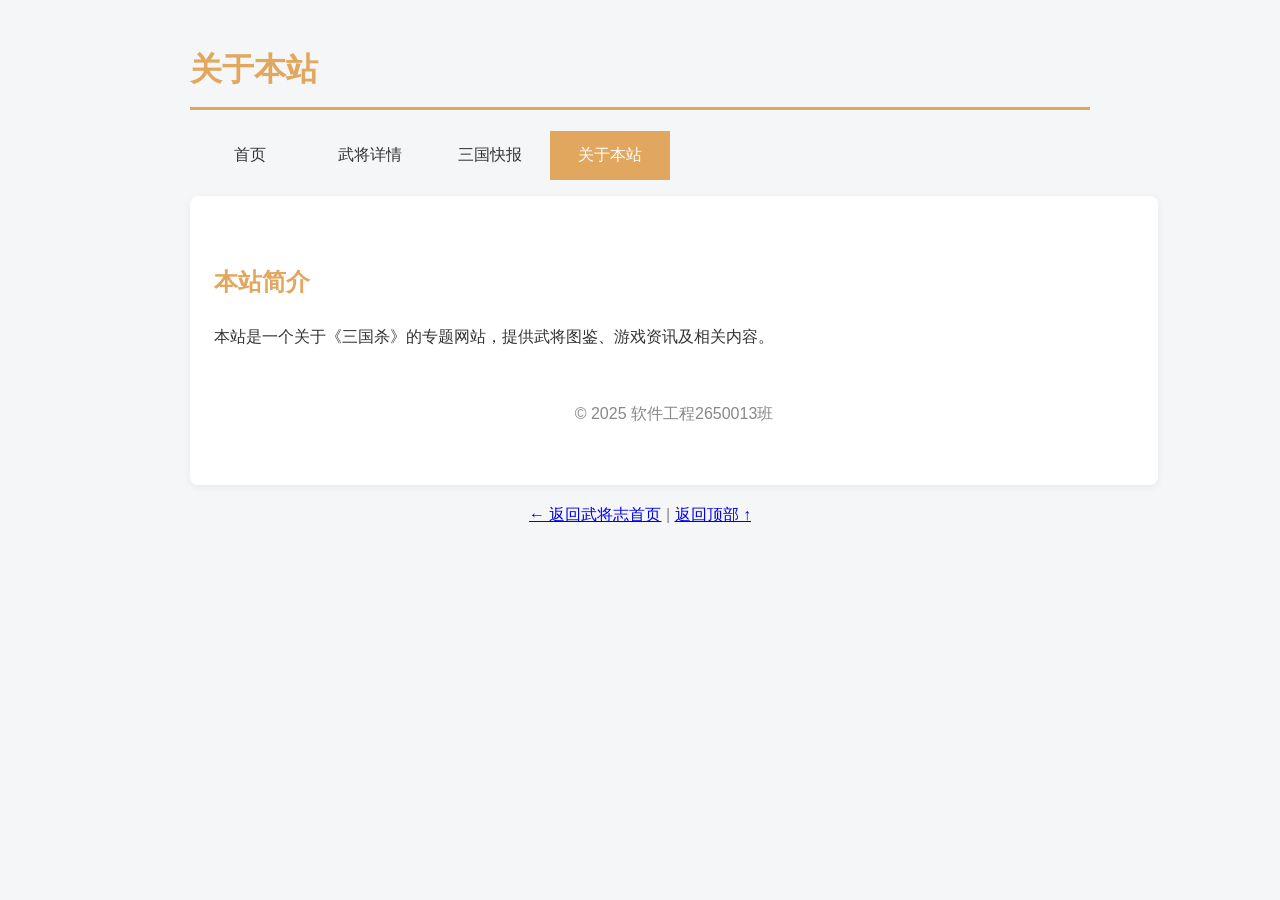
==== about.html @ 0836fcaa "更新个人网页为三国杀主题" ====
<!DOCTYPE html>
<html lang="zh-CN">
<head>
    <meta charset="UTF-8">
    <meta name="viewport" content="width=device-width, initial-scale=1.0">
    <title>关于本站</title>
    <link rel="stylesheet" href="css/common.css" />
    <link rel="stylesheet" href="css/style.css" />
    <link rel="stylesheet" href="css/about.css" />
</head>
<body>
    <header id="top"><h1>关于本站</h1></header>
    <!-- 主页导航栏 -->
    <nav>
      <ul class="nav">
        <li><a href="index.html">首页</a></li>
        <li><a href="hero.html">武将详情</a></li>
        <li><a href="news.html">三国快报</a></li>
        <li class="active"><a href="about.html">关于本站</a></li>
      </ul>
    </nav>
    <div class="container">
        <main>
            <h2>本站简介</h2>
            <p>本站是一个关于《三国杀》的专题网站，提供武将图鉴、游戏资讯及相关内容。</p>
        </main>
    
    <footer>
        <p>&copy; 2025 软件工程2650013班</p>
    </footer>
    </div>
    <footer class="footer">
      <a href="index.html">← 返回武将志首页</a>
      |
      <a href="#top">返回顶部 ↑</a>
    </footer>
</body>
</html>
---- css/common.css ----
/* ===== 1. 全局 ===== */
body {
    font-family: "微软雅黑", Arial, sans-serif;
    color: #333;
    background: #f5f6f7;
    line-height: 1.6;
}

/* 导航 */
.nav {
    list-style: none;            /* 去圆点 */
    overflow: hidden;            /* 清浮动 */
    padding-left: 0;
}
.nav li {
    float: left;                 /* 横排 */
    width: 120px;
}
.nav a {
    display: block;              /* 整块可点 */
    text-decoration: none;       /* 去下划线 */
    text-align: center;
    padding: 8px 0;
    color: #333;
}
.nav a:link    { color: #333; }
.nav a:visited { color: #555; }
.nav a:hover   { background: #e2a75e; color: #fff; }
.nav a:active  { background: #e2a75e; color: #fff; }
---- css/style.css ----
/* ============================================================
   实验六 · 起始样式表（css/style.css）
   ------------------------------------------------------------
   1–4 分区是第八章的成果，本次【不需要改动】；
   今天只做 5、6 分区（TODO），并新增 7、8 分区。
   ============================================================ */

/* ===== 1. 全局 ===== */
body {
    font-family: "微软雅黑", Arial, sans-serif;
    color: #333;
    background: #f5f6f7;
    line-height: 1.6;
}
/* 居中样式 */
body {
    font-family: "Microsoft YaHei", Arial, sans-serif;
    max-width: 900px;
    margin: 0 auto;
    padding: 20px;
    line-height: 1.8;
}

h1 {
    color: #e2a75e;
    border-bottom: 3px solid #e2a75e;
    padding-bottom: 8px;
}

caption {
    font-weight: bold;
    padding: 6px 0;
}

/* ===== 2. 表格 ===== */
table {
    border-collapse: collapse;
    width: 100%;
}

th,
td {
    border: 1px solid #bbb;
    padding: 8px 12px;
    text-align: left;
}

th {
    background: #eef2f7;
}

tbody tr:nth-child(even) {
    background: #fafbfc;
}

tfoot td {
    color: #777;
    font-size: 13px;
}

/* ===== 3. 版心卡片 ===== */
.container {
    width: 920px;
    margin: 0 auto;
    background: #fff;
    padding: 24px;
    border-radius: 8px;
    box-shadow: 0 2px 8px rgba(0, 0, 0, 0.06);
}

fieldset {
    margin-bottom: 16px;
    padding: 12px 16px;
}

/* ===== 4. 导航 ===== */
.nav {
    list-style: none;
    overflow: hidden;
    padding-left: 0;
}

.nav li {
    float: left;
    width: 120px;
}

.nav a {
    display: block;
    text-decoration: none;
    text-align: center;
    padding: 8px 0;
}

.nav a:link {
    color: #333;
}

.nav a:visited {
    color: #555;
}

.nav a:hover {
    background: #e2a75e;
    color: #fff;
}

.nav a:active {
    background: #e2a75e;
    color: #fff;
}

/* ===== 班级新闻news.html =====*/
.wrap {
    max-width: 960px;
    margin: 0 auto;
    padding: 20px;
    background: #fff;
    min-height: 90vh;
}

h1 {
    color: #e2a75e;
}

hr {
    border: none;
    border-top: 2px solid #dbe7fe;
    margin: 12px 0 20px;
}

/* 目录：本页核心是锚点跳转 */
.toc {
    background: #f3f4f6;
    border-left: 4px solid #e2a75e;
    padding: 12px 20px;
}

.toc a {
    color: #e2a75e;
    text-decoration: none;
    margin-right: 12px;
}

.toc a:hover {
    text-decoration: underline;
}

h2 {
    color: #e2a75e;
    margin-top: 40px;
}

article p {
    line-height: 1.8;
}

/* 定义列表：dt 术语 + dd 描述 */
dt {
    font-weight: bold;
    margin-top: 12px;
    color: #111827;
}

dd {
    margin: 4px 0 4px 24px;
    line-height: 1.7;
    color: #374151;
}

/* 图片链接（缩略图点击放大） */
a.thumb img {
    width: 240px;
    height: 160px;
    object-fit: cover;
    border: 1px solid #cbd5e1;
}

.back {
    margin-top: 48px;
    padding-top: 12px;
    border-top: 1px solid #e5e7eb;
    font-size: 14px;
}

.back a {
    color: #e2a75e;
    margin-right: 16px;
}

/* ===== 4.1 导航升级 ===== */
.nav a {
    display: block;
    padding: 10px 0;
    /* 热区变高，hover 才明显 */
}

.nav .active a {
    /* 当前页常亮 */
    background: #e2a75e;
    color: #fff;
}

/* ============================================================
   以下为第九章实验 TODO 区
   ============================================================ */

/* ===== 5. 电子相册 ===== */
/* TODO B2：#album 去圆点 + 居中；li 行内块 + 定宽 + 顶对齐；
   .ph 色块高 80px 圆角；ph1~ph8 八种底色；#album a 四态 */
/* 在这里写代码 */
/* ===== 5. 电子相册 ===== */
#album {
    list-style: none;
    padding-left: 0;
    text-align: center;
    /* 让行内块整体居中 */
}

#album li {
    display: inline-block;
    /* 不脱流、能设宽高 */
    width: 120px;
    margin: 8px;
    vertical-align: top;
    /* 内容不齐时顶对齐 */
}

.ph {
    /* "照片"色块 */
    height: 80px;
    border-radius: 6px;
    margin-bottom: 4px;
}

.ph1 {
    background: #e2a75e;
}

.ph2 {
    background: #059669;
}

.ph3 {
    background: #dc2626;
}

.ph4 {
    background: #d97706;
}

.ph5 {
    background: #7c3aed;
}

.ph6 {
    background: #0e7490;
}

.ph7 {
    background: #be185d;
}

.ph8 {
    background: #4d7c0f;
}

#album a {
    text-decoration: none;
    color: #333;
    font-size: 14px;
}

#album a:visited {
    color: #999;
}

#album a:hover {
    color: #dc2626;
}

/* ===== 6. 参数表 ===== */
/* TODO C：.spec 沿用全局表格线；thead 底色；tbody 悬停行 */
/* 提示：全局 table 已有 collapse 和 td 边框，这里只补差异部分 */
/* 在这里写代码 */
.spec { border-collapse: collapse; width: 100%; }
.spec th, .spec td { border: 1px solid #bbb; padding: 8px 12px; }
.spec thead th { background: #eef2f7; }
.spec tbody tr:nth-child(even) { background: #fafbfc; }
.spec tbody tr:hover { background: #fff7e6; }   /* 悬停行 */

/* ===== 7. 表单排版 ===== */
/* TODO D：.order 行容器；label 浮动定宽右对齐；
   input/select 定宽；:focus 高亮；submit 按钮三件套 */
/* 在这里写代码 */
.order { overflow: hidden; margin: 7px 0; }
.order label {
    float: left;
    width: 80px;
    text-align: right;        /* 冒号成一条竖线 */
}
.order input, .order select {
    float: left;
    width: 180px;
    margin-left: 10px;
}
.order input:focus, .order select:focus {
    background: #e7f1f3;
    border: 1px solid #e2a75e;
}
form button[type="submit"] {
    background: #e2a75e; color: #fff;
    border: none; border-radius: 4px;
    padding: 8px 20px; cursor: pointer;
}
form button[type="submit"]:hover { background: #e2a75e; }

/* ===== 8. 主页布局 ===== */
/* TODO E：main 左浮动 640px；aside 右浮动 220px + 底色圆角；
   footer clear:both 居中 */
/* 在这里写代码 */
main { float: left;  width: 640px; }
aside { float: right; width: 220px; background: #f0f4f8;
        border-radius: 8px; padding: 12px; }
footer { clear: both; text-align: center; color: #888;
         padding: 16px 0; }
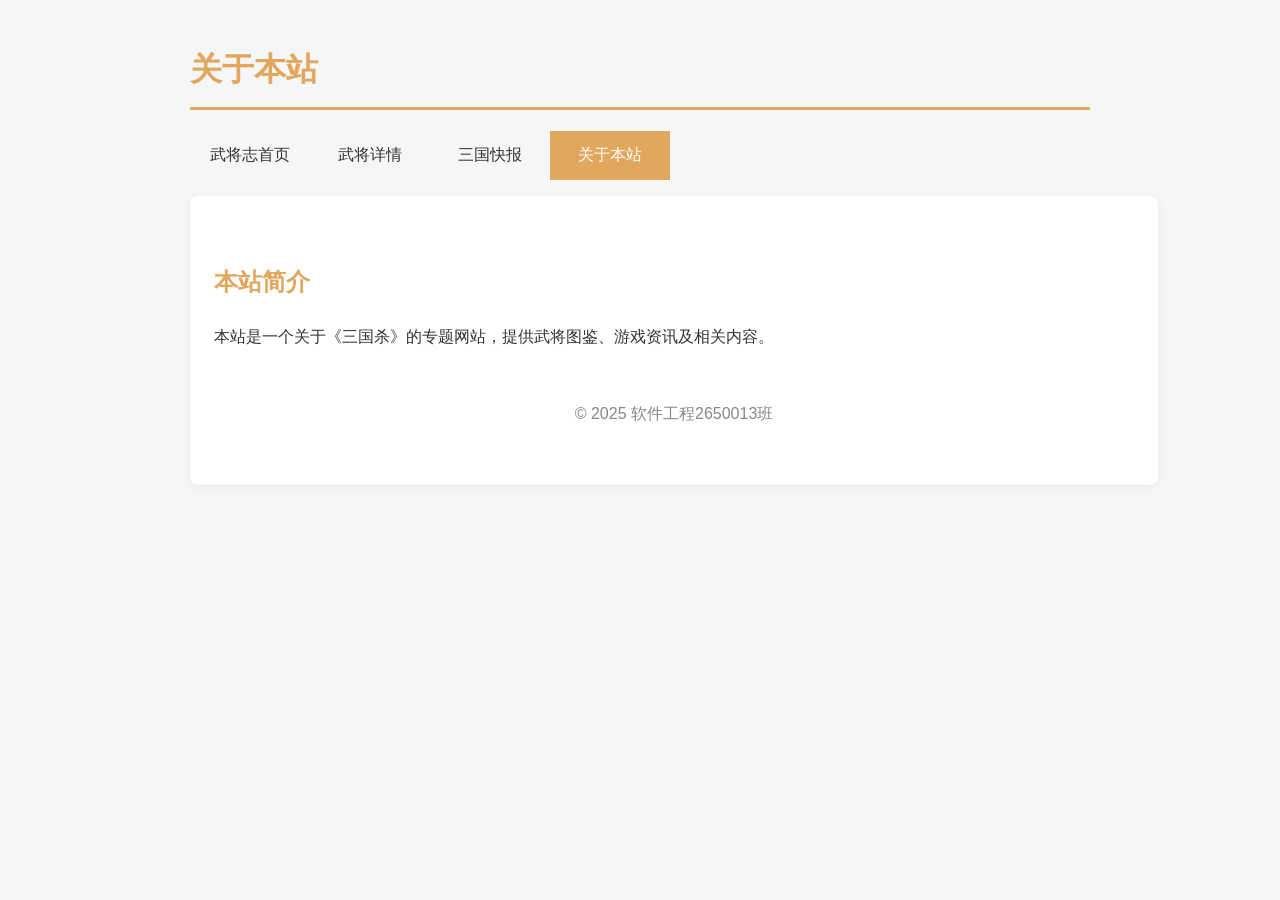
==== commit 5dec0d03: "添加尾部返回首页按钮" ====
--- a/about.html
+++ b/about.html
@@ -13,7 +13,7 @@
     <!-- 主页导航栏 -->
     <nav>
       <ul class="nav">
-        <li><a href="index.html">首页</a></li>
+        <li><a href="index.html">武将志首页</a></li>
         <li><a href="hero.html">武将详情</a></li>
         <li><a href="news.html">三国快报</a></li>
         <li class="active"><a href="about.html">关于本站</a></li>
@@ -29,10 +29,6 @@
         <p>&copy; 2025 软件工程2650013班</p>
     </footer>
     </div>
-    <footer class="footer">
-      <a href="index.html">← 返回武将志首页</a>
-      |
-      <a href="#top">返回顶部 ↑</a>
-    </footer>
+    
 </body>
 </html>
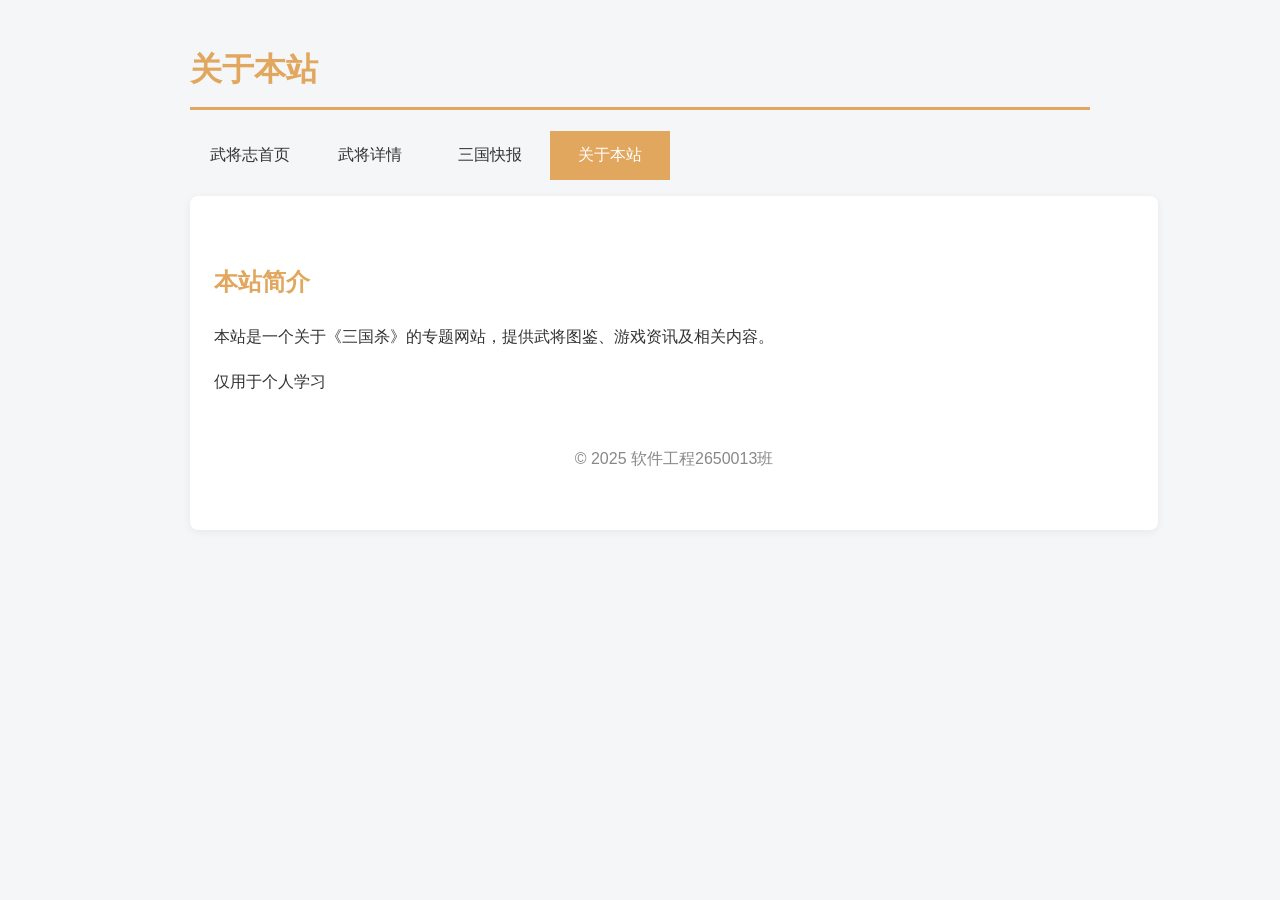
==== commit 0cb6e06d: "关于网站界面加一条声明" ====
--- a/about.html
+++ b/about.html
@@ -23,6 +23,7 @@
         <main>
             <h2>本站简介</h2>
             <p>本站是一个关于《三国杀》的专题网站，提供武将图鉴、游戏资讯及相关内容。</p>
+            <p>仅用于个人学习</p>
         </main>
     
     <footer>
